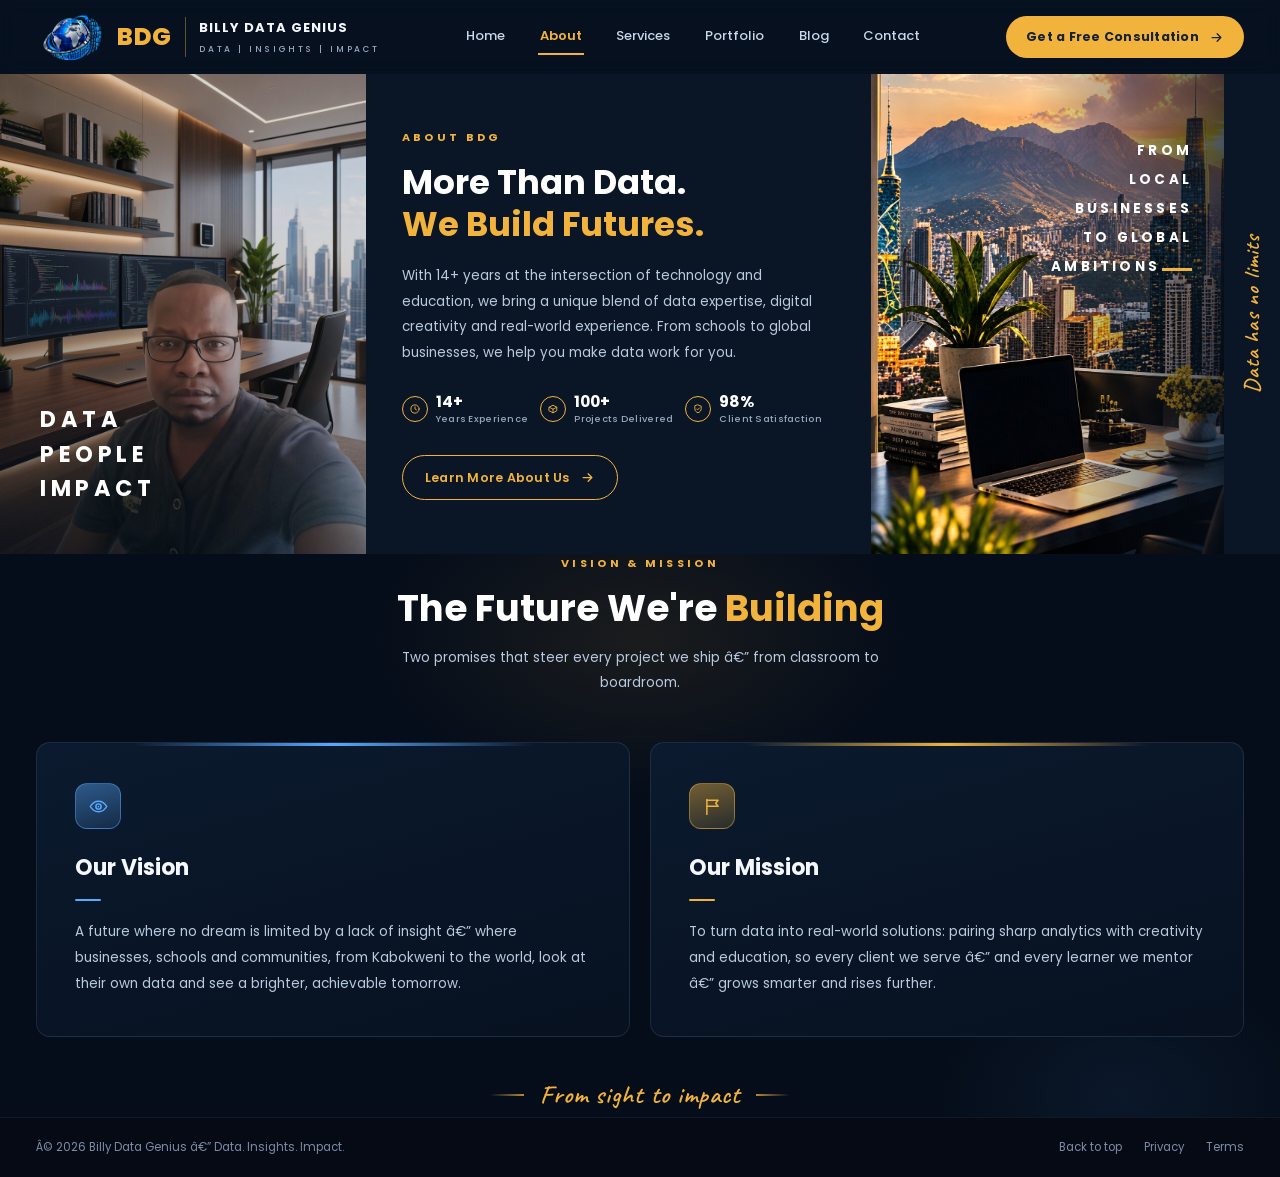
==== about.html @ 9b7d7905 "Split the one-page site into dedicated pages: Home, About, Services, Portfolio, Blog, Contact — shar" ====
<!DOCTYPE html>
<html lang="en">
<head>
<meta charset="utf-8">
<meta name="viewport" content="width=device-width, initial-scale=1">
<title>About Billy Data Genius — Data. People. Impact.</title>
<meta name="description" content="With 14+ years at the intersection of technology and education, Billy Data Genius helps schools and businesses make data work for them.">
<link rel="icon" type="image/png" href="images/favicon.png">
<link rel="preconnect" href="https://fonts.googleapis.com">
<link rel="preconnect" href="https://fonts.gstatic.com" crossorigin>
<link href="https://fonts.googleapis.com/css2?family=Poppins:wght@400;500;600;700;800&family=Caveat:wght@600;700&display=swap" rel="stylesheet">
<script>document.documentElement.classList.add('js')</script>
<link rel="stylesheet" href="styles.css">
</head>
<body id="top">

<!-- ===================== HEADER ===================== -->
<header class="site-header" id="siteHeader">
  <div class="wrap header-inner">
    <a class="brand" href="index.html" aria-label="Billy Data Genius — home">
      <img src="images/logo-emblem.png" alt="BDG globe emblem">
      <span class="brand-bdg">BDG</span>
      <span class="brand-lines">
        <b>BILLY DATA GENIUS</b>
        <span>DATA&nbsp;|&nbsp;INSIGHTS&nbsp;|&nbsp;IMPACT</span>
      </span>
    </a>
    <nav class="main-nav" aria-label="Primary">
      <a href="index.html">Home</a>
      <a href="about.html" class="active">About</a>
      <a href="services.html">Services</a>
      <a href="portfolio.html">Portfolio</a>
      <a href="blog.html">Blog</a>
      <a href="contact.html">Contact</a>
    </nav>
    <a href="contact.html" class="btn btn-gold header-cta" style="font-size:12.5px; padding:10px 20px">
      Get a Free Consultation
      <svg class="arr" viewBox="0 0 24 24"><path d="M5 12h14M13 6l6 6-6 6"/></svg>
    </a>
    <button class="nav-toggle" id="navToggle" aria-expanded="false" aria-controls="mobileNav" aria-label="Toggle menu">
      <span class="bars"></span>
    </button>
  </div>
  <nav class="mobile-nav" id="mobileNav" aria-label="Mobile">
    <a href="index.html">Home</a>
    <a href="about.html" class="active">About</a>
    <a href="services.html">Services</a>
    <a href="portfolio.html">Portfolio</a>
    <a href="blog.html">Blog</a>
    <a href="contact.html">Contact</a>
    <a href="contact.html" style="color:var(--gold); font-weight:600">Get a Free Consultation →</a>
  </nav>
</header>

<main class="sub">

<!-- ===================== ABOUT ===================== -->
<section class="about-band" id="about" aria-label="About BDG">
  <div class="panel panel-1">
    <img src="images/about-impact-portrait.jpg" alt="The Billy Data Genius founder at his desk â€” dual monitors showing data dashboards, warm office lighting and the city skyline behind him">
    <p class="band-caption">Data<br>People<br>Impact</p>
  </div>
  <div class="panel about-panel">
    <p class="eyebrow gold">About BDG</p>
    <h2>More Than Data.<br><span class="gold-text">We Build Futures.</span></h2>
    <p class="about-copy">With 14+ years at the intersection of technology and education, we bring a unique
      blend of data expertise, digital creativity and real-world experience. From schools to global
      businesses, we help you make data work for you.</p>
    <div class="stats">
      <div class="stat">
        <span class="stat-ico" aria-hidden="true"><svg viewBox="0 0 24 24"><circle cx="12" cy="12" r="8.2"/><path d="M12 7.6v4.4l3 1.8"/></svg></span>
        <span><b>14+</b><small>Years Experience</small></span>
      </div>
      <div class="stat">
        <span class="stat-ico" aria-hidden="true"><svg viewBox="0 0 24 24"><path d="M4.5 8.4 12 4.4l7.5 4v7.2L12 19.6l-7.5-4z"/><path d="M4.5 8.4 12 12.4l7.5-4"/><path d="M12 12.4v7.2"/></svg></span>
        <span><b>100+</b><small>Projects Delivered</small></span>
      </div>
      <div class="stat">
        <span class="stat-ico" aria-hidden="true"><svg viewBox="0 0 24 24"><path d="M12 3.8l6.4 2.5v5c0 4.1-2.7 6.8-6.4 8.3-3.7-1.5-6.4-4.2-6.4-8.3v-5z"/><path d="M9.2 11.8l2 2 3.8-4"/></svg></span>
        <span><b>98%</b><small>Client Satisfaction</small></span>
      </div>
    </div>
    <a href="portfolio.html" class="btn btn-outline-gold">
      Learn More About Us
      <svg class="arr" viewBox="0 0 24 24"><path d="M5 12h14M13 6l6 6-6 6"/></svg>
    </a>
  </div>
  <div class="panel panel-3">
    <div class="img-wrap">
      <img src="images/about-global-city.jpg" alt="A desk with a laptop overlooking a city skyline and mountains at sunset">
    </div>
    <p class="ambition">From<br>Local<br>Businesses<br>To Global<br>Ambitions</p>
  </div>
  <div class="panel script-strip" aria-hidden="true">
    <span>Data has no limits</span>
  </div>
</section>

<!-- ===================== VISION & MISSION ===================== -->
<section class="vm" id="vision" aria-label="Our vision and mission">
  <div class="wrap vm-inner">
    <div class="vm-head reveal">
      <p class="eyebrow gold">Vision & Mission</p>
      <h2>The Future We're <span class="gold-text">Building</span></h2>
      <p class="vm-sub">Two promises that steer every project we ship â€” from classroom to boardroom.</p>
    </div>
    <div class="vm-grid">
      <article class="vm-card reveal" style="--ac:#5AA9FF; --ac-soft:rgba(90,169,255,.45)">
        <span class="vm-ico" aria-hidden="true">
          <svg viewBox="0 0 24 24"><path d="M2.6 12S6.1 6 12 6s9.4 6 9.4 6-3.5 6-9.4 6-9.4-6-9.4-6z"/><circle cx="12" cy="12" r="3"/><circle class="fill" cx="12" cy="12" r="1"/></svg>
        </span>
        <h3>Our Vision</h3>
        <p class="vm-copy">A future where no dream is limited by a lack of insight â€” where businesses, schools and
          communities, from Kabokweni to the world, look at their own data and see a brighter, achievable tomorrow.</p>
      </article>
      <article class="vm-card reveal" style="--ac:#F2B33D; --ac-soft:rgba(242,179,61,.45)">
        <span class="vm-ico" aria-hidden="true">
          <svg viewBox="0 0 24 24"><path d="M5.6 21V4"/><path d="M5.6 4.8h12.8l-2.8 3.4 2.8 3.4H5.6"/></svg>
        </span>
        <h3>Our Mission</h3>
        <p class="vm-copy">To turn data into real-world solutions: pairing sharp analytics with creativity and
          education, so every client we serve â€” and every learner we mentor â€” grows smarter and rises further.</p>
      </article>
    </div>
    <p class="vm-quote">From sight to impact</p>
  </div>
</section>

</main>

<!-- ===================== FOOTER ===================== -->
<footer class="site-footer">
  <div class="wrap footer-inner">
    <small>Â© 2026 Billy Data Genius â€” Data. Insights. Impact.</small>
    <nav class="footer-links" aria-label="Footer">
      <a href="#top">Back to top</a>
      <a href="contact.html">Privacy</a>
      <a href="contact.html">Terms</a>
    </nav>
  </div>
</footer>

<script src="site.js"></script>
</body>
</html>
---- styles.css ----
/* ================= tokens ================= */
:root{
  --navy-950:#050D1A;          /* deepest section bg */
  --navy-900:#081524;          /* header */
  --navy-800:#0A1729;          /* hero base */
  --navy-750:#0A1626;          /* about text panel */
  --card-a:#0B1A2E;            /* card gradient top */
  --card-b:#071120;            /* card gradient bottom */
  --ink:#14294B;               /* headings on light */
  --gold:#F2B33D;
  --gold-hi:#F7C155;
  --gold-deep:#D99A26;
  --text-hi:#F4F8FD;
  --text-2:#C9D7E9;
  --muted:#97A9C0;
  --muted-2:#7B8CA6;
  --light-bg:#F3F4F8;
  --body-light:#5B6C86;
  --blue:#5AA9FF;
  --green:#37D690;
  --purple:#8B6FF7;
  --pink:#F45FA2;
  --skyline:#8FBFE8;
  --container:1240px;
  --pad-y:clamp(64px, 8.4vw, 104px);
  --header-h:74px;
  --radius-card:14px;
  --shadow-card:0 18px 44px rgba(0,0,0,.42);
  --sans:"Poppins", system-ui, -apple-system, "Segoe UI", sans-serif;
  --script:"Caveat", "Segoe Script", cursive;
}

/* ================= base ================= */
*,*::before,*::after{box-sizing:border-box}
html{scroll-behavior:smooth; scroll-padding-top:calc(var(--header-h) + 16px)}
@media (prefers-reduced-motion:reduce){ html{scroll-behavior:auto} }
body{
  margin:0; background:var(--navy-950); color:var(--text-hi);
  font-family:var(--sans); font-size:16px; line-height:1.7;
  -webkit-font-smoothing:antialiased; text-rendering:optimizeLegibility;
}
img{max-width:100%; display:block}
a{color:inherit; text-decoration:none}
button{font:inherit; background:none; border:0; cursor:pointer; color:inherit}
h1,h2,h3,p{margin:0}
.gold-text{color:var(--gold)}
.wrap{width:min(var(--container), 100% - clamp(40px, 6.4vw, 72px)); margin-inline:auto}
::selection{background:var(--gold); color:#14233C}
:focus-visible{outline:2px solid var(--gold); outline-offset:3px; border-radius:4px}

.eyebrow{
  font-size:11px; font-weight:700; letter-spacing:.3em; text-transform:uppercase;
  color:var(--muted); margin:0
}
.eyebrow.gold{color:var(--gold)}

/* reveal on scroll */
.js .reveal{opacity:0; transform:translateY(18px);
  transition:opacity .7s cubic-bezier(.2,.6,.2,1), transform .7s cubic-bezier(.2,.6,.2,1)}
.js .reveal.in{opacity:1; transform:none}
@media (prefers-reduced-motion:reduce){ .js .reveal{opacity:1; transform:none; transition:none} }

/* ================= buttons ================= */
.btn{
  display:inline-flex; align-items:center; gap:10px;
  font-size:13px; font-weight:600; letter-spacing:.02em;
  padding:13px 26px; border-radius:999px; transition:.22s;
}
.btn .arr{width:15px; height:15px; stroke:currentColor; stroke-width:2; fill:none;
  stroke-linecap:round; stroke-linejoin:round; transition:transform .22s}
.btn:hover .arr{transform:translateX(4px)}
.btn-gold{background:var(--gold); color:#152238; font-weight:700}
.btn-gold:hover{background:var(--gold-hi); transform:translateY(-2px)}
.btn-outline-gold{border:1.5px solid var(--gold); color:var(--gold)}
.btn-outline-gold:hover{background:var(--gold); color:#152238}
.btn-outline-navy{border:1.5px solid rgba(20,41,75,.55); color:var(--ink)}
.btn-outline-navy:hover{border-color:var(--ink); background:rgba(20,41,75,.06)}

/* ================= header ================= */
.site-header{
  position:fixed; inset:0 0 auto; z-index:60; height:var(--header-h);
  background:rgba(8,21,36,.55); backdrop-filter:blur(10px); -webkit-backdrop-filter:blur(10px);
  border-bottom:1px solid transparent; transition:.3s;
}
.site-header.solid{background:rgba(6,14,26,.92); border-bottom-color:rgba(146,178,214,.1)}
.header-inner{height:var(--header-h); display:flex; align-items:center; justify-content:space-between; gap:24px}
.brand{display:flex; align-items:center; gap:13px; flex-shrink:0}
.brand img{height:46px; width:auto}
.brand-bdg{font-size:24px; font-weight:800; letter-spacing:.02em; color:var(--gold); line-height:1}
.brand-lines{display:flex; flex-direction:column; gap:3px; border-left:1px solid rgba(242,179,61,.4); padding-left:13px}
.brand-lines b{font-size:13px; font-weight:700; letter-spacing:.08em; color:var(--text-hi); white-space:nowrap}
.brand-lines span{font-size:8.5px; font-weight:500; letter-spacing:.34em; color:var(--muted); white-space:nowrap}
.main-nav{display:flex; gap:clamp(18px, 2.4vw, 34px); align-items:center}
.main-nav a{
  font-size:13px; font-weight:500; color:var(--text-2); padding:6px 2px;
  border-bottom:2px solid transparent; transition:.2s;
}
.main-nav a:hover{color:#fff}
.main-nav a.active{color:var(--gold); font-weight:600; border-bottom-color:var(--gold)}
.header-cta{flex-shrink:0}
.nav-toggle{display:none; width:42px; height:42px; border-radius:10px; border:1px solid rgba(146,178,214,.25);
  align-items:center; justify-content:center}
.nav-toggle .bars, .nav-toggle .bars::before, .nav-toggle .bars::after{
  content:""; display:block; width:18px; height:2px; background:var(--text-hi); border-radius:2px; position:relative;
}
.nav-toggle .bars::before{position:absolute; top:-6px}
.nav-toggle .bars::after{position:absolute; top:6px}
.mobile-nav{
  display:none; position:fixed; top:var(--header-h); left:0; right:0; z-index:59;
  background:rgba(6,14,26,.97); border-top:1px solid rgba(146,178,214,.12);
  padding:10px 24px 22px; backdrop-filter:blur(10px);
}
.mobile-nav.open{display:flex; flex-direction:column}
.mobile-nav a{padding:13px 4px; font-size:14px; font-weight:500; color:var(--text-2); border-bottom:1px solid rgba(146,178,214,.08)}
.mobile-nav a.active{color:var(--gold)}

/* ================= hero ================= */
.hero{
  position:relative; min-height:clamp(580px, 76vh, 740px);
  display:flex; align-items:center; overflow:hidden; background:var(--navy-800);
}
.hero-media{
  position:absolute; inset:0;
  background:url("images/hero-vision.jpg") no-repeat;
  background-size:cover; background-position:center 42%;
}
.hero-grad{
  position:absolute; inset:0; background:
    linear-gradient(90deg, var(--navy-800) 0%, rgba(10,23,41,.985) 26%, rgba(10,23,41,.8) 42%, rgba(10,23,41,.28) 60%, rgba(9,19,34,.05) 78%),
    linear-gradient(180deg, rgba(6,14,26,.6) 0%, rgba(6,14,26,0) 18%, rgba(6,14,26,0) 76%, rgba(5,13,26,.9) 100%);
}
.hero-inner{position:relative; padding-top:calc(var(--header-h) + 26px); padding-bottom:56px}
.hero-copy{max-width:590px}
.hero-eyebrow{font-size:13px; font-weight:700; letter-spacing:.32em; text-transform:uppercase; color:var(--gold); line-height:2}
.hero-eyebrow span{display:block; font-size:14.5px}
.hero h1{
  margin-top:20px;
  font-size:clamp(2.55rem, 4.7vw, 4.05rem); font-weight:700; line-height:1.12;
  letter-spacing:-.01em; color:#fff; text-wrap:balance;
}
.hero .lede{
  margin-top:24px; font-size:15px; line-height:1.85;
  color:#DCE6F2; max-width:47ch;
}
.hero-actions{margin-top:36px; display:flex; align-items:center; gap:28px; flex-wrap:wrap}
.play-link{display:inline-flex; align-items:center; gap:12px; font-size:13.5px; font-weight:600; color:#fff}
.play-circle{
  width:36px; height:36px; border-radius:50%; border:1.5px solid rgba(255,255,255,.75);
  display:inline-flex; align-items:center; justify-content:center; transition:.22s; flex-shrink:0;
}
.play-circle svg{width:11px; height:11px; fill:#fff; margin-left:2px}
.play-link:hover .play-circle{background:rgba(255,255,255,.16); border-color:#fff}

/* ================= services ================= */
.services{background:var(--navy-950); padding:var(--pad-y) 0}
.services-inner{display:grid; grid-template-columns:200px 1fr; gap:clamp(26px, 3.4vw, 52px)}
.service-rail{position:relative; padding-right:30px}
.service-rail::after{
  content:""; position:absolute; top:4px; bottom:4px; right:0; width:1.5px;
  background:linear-gradient(180deg, var(--gold), rgba(242,179,61,.12));
}
.rail-title{
  margin-top:20px;
  writing-mode:vertical-rl; transform:rotate(180deg);
  font-size:clamp(2.5rem, 3.4vw, 3.45rem); font-weight:800; line-height:1;
  letter-spacing:.3em; text-transform:uppercase; color:#fff;
}
.cards{display:grid; grid-template-columns:repeat(5, minmax(0,1fr)); gap:16px}
.card{
  --ac:var(--blue); --ac-soft:rgba(90,169,255,.5);
  display:flex; flex-direction:column;
  background:linear-gradient(165deg, var(--card-a) 0%, var(--card-b) 100%);
  border:1px solid rgba(146,178,214,.14); border-radius:var(--radius-card);
  padding:0; overflow:hidden; min-height:296px;
  transition:transform .3s, border-color .3s, box-shadow .3s;
}
.card-art{height:148px; flex:none}
.card-art img{width:100%; height:100%; object-fit:cover; object-position:center 42%; display:block}
.card-body{display:flex; flex-direction:column; flex:1; padding:20px 20px 22px}
.card:hover{transform:translateY(-5px); border-color:var(--ac-soft); box-shadow:var(--shadow-card)}
.card-icon{width:34px; height:34px; color:var(--ac); margin-bottom:18px}
.card-icon svg{width:100%; height:100%; fill:none; stroke:currentColor; stroke-width:1.7; stroke-linecap:round; stroke-linejoin:round}
.card-icon svg .fill{fill:currentColor; stroke:none}
.card h3{font-size:15.5px; font-weight:600; line-height:1.4; color:var(--text-hi)}
.card p{margin-top:12px; font-size:12.5px; line-height:1.75; color:var(--muted); margin-bottom:auto}
.card .learn{
  margin-top:20px; display:inline-flex; align-items:center; gap:7px;
  font-size:12px; font-weight:600; color:var(--ac);
}
.card .learn svg{width:14px; height:14px; stroke:currentColor; stroke-width:2; fill:none;
  stroke-linecap:round; stroke-linejoin:round; transition:transform .22s}
.card .learn:hover svg{transform:translateX(4px)}

/* ================= about band ================= */
.about-band{
  display:grid; grid-template-columns:29fr 40fr 28fr 56px;
  min-height:480px; background:var(--navy-750);
}
.panel{position:relative; overflow:hidden}
.panel > img{position:absolute; inset:0; width:100%; height:100%; object-fit:cover}
.panel-1 > img{object-position:55% 62%}
.panel-1::after{content:""; position:absolute; inset:0;
  background:linear-gradient(200deg, rgba(10,22,38,.15) 40%, rgba(6,14,26,.72) 100%)}
.band-caption{
  position:absolute; left:11%; bottom:10%; z-index:2;
  font-size:clamp(18px, 1.75vw, 23px); font-weight:700; letter-spacing:.2em;
  text-transform:uppercase; color:#fff; line-height:1.55; white-space:nowrap;
}
.panel-3{background:var(--navy-800)}
.panel-3 .img-wrap img{position:absolute; inset:0; width:100%; height:100%; object-fit:cover; object-position:right 58%}
.panel-3::after{content:""; position:absolute; inset:0;
  background:linear-gradient(270deg, rgba(6,14,26,.72) 0%, rgba(6,14,26,.25) 34%, transparent 55%)}
.ambition{
  position:absolute; top:13%; right:9%; z-index:2; text-align:right;
  font-size:13.5px; font-weight:700; letter-spacing:.24em; text-transform:uppercase;
  color:#fff; line-height:2.15;
}
.ambition::after{content:""; display:inline-block; width:30px; height:3px; background:var(--gold); margin-left:2px}
.about-panel{display:flex; flex-direction:column; justify-content:center; padding:clamp(34px, 3.6vw, 50px) clamp(26px, 2.8vw, 40px)}
.about-panel h2{
  margin-top:16px; font-size:clamp(1.7rem, 2.65vw, 2.35rem);
  font-weight:700; line-height:1.22; color:#fff;
}
.about-panel h2 .gold-text{font-weight:700}
.about-panel .about-copy{
  margin-top:18px; font-size:13.5px; line-height:1.9; color:#B9C9DE; max-width:50ch;
}
.stats{display:flex; gap:12px; margin-top:26px; flex-wrap:wrap}
.stat{display:flex; align-items:center; gap:8px}
.stat-ico{
  width:26px; height:26px; border-radius:50%; border:1.4px solid var(--gold);
  display:inline-flex; align-items:center; justify-content:center; color:var(--gold); flex-shrink:0;
}
.stat-ico svg{width:12px; height:12px; fill:none; stroke:currentColor; stroke-width:1.8; stroke-linecap:round; stroke-linejoin:round}
.stat b{display:block; font-size:15.5px; font-weight:700; color:#fff; line-height:1.25; white-space:nowrap}
.stat small{display:block; font-size:9.5px; font-weight:500; color:var(--muted); letter-spacing:.03em; white-space:nowrap}
.about-panel .btn-outline-gold{align-self:flex-start; margin-top:28px; font-size:12.5px; padding:11px 22px}
.script-strip{background:var(--navy-750); display:flex; align-items:center; justify-content:center}
.script-strip span{
  writing-mode:vertical-rl; transform:rotate(180deg);
  font-family:var(--script); font-size:clamp(1.35rem, 1.55vw, 1.6rem); font-weight:600;
  color:var(--gold); letter-spacing:.05em; white-space:nowrap;
}

/* ================= vision & mission ================= */
.vm{position:relative; overflow:hidden; background:var(--navy-950)}
.vm::before{content:""; position:absolute; width:780px; height:460px; left:50%; top:-26%; transform:translateX(-50%);
  background:radial-gradient(closest-side, rgba(242,179,61,.09), transparent 70%); pointer-events:none}
.vm::after{content:""; position:absolute; width:520px; height:380px; right:-8%; bottom:-30%;
  background:radial-gradient(closest-side, rgba(90,169,255,.07), transparent 72%); pointer-events:none}
.vm-inner{position:relative; z-index:1}
.vm-head{text-align:center; max-width:52ch; margin:0 auto clamp(30px, 3.6vw, 46px)}
.vm-head h2{margin-top:14px; font-size:clamp(1.85rem, 2.9vw, 2.6rem); font-weight:700; line-height:1.18; color:#fff}
.vm-head .vm-sub{margin-top:16px; font-size:13.5px; line-height:1.85; color:#B9C9DE}
.vm-grid{display:grid; grid-template-columns:1fr 1fr; gap:20px}
.vm-card{
  --ac:var(--gold); --ac-soft:rgba(242,179,61,.45);
  position:relative;
  background:linear-gradient(165deg, var(--card-a) 0%, var(--card-b) 100%);
  border:1px solid rgba(146,178,214,.14); border-radius:var(--radius-card);
  padding:clamp(30px, 3.2vw, 40px) clamp(24px, 3vw, 38px);
  transition:transform .3s, border-color .3s, box-shadow .3s;
}
.vm-card::before{content:""; position:absolute; top:0; left:16%; right:16%; height:2.5px;
  background:linear-gradient(90deg, transparent, var(--ac), transparent)}
.vm-card:hover{transform:translateY(-5px); border-color:var(--ac-soft); box-shadow:var(--shadow-card)}
.vm-ico{
  width:46px; height:46px; border-radius:12px; color:var(--ac);
  display:inline-flex; align-items:center; justify-content:center;
  background:linear-gradient(165deg, var(--ac-soft), transparent 140%);
  border:1px solid var(--ac-soft); margin-bottom:20px;
}
.vm-ico svg{width:21px; height:21px; fill:none; stroke:currentColor; stroke-width:1.7; stroke-linecap:round; stroke-linejoin:round}
.vm-ico svg .fill{fill:currentColor; stroke:none}
.vm-card h3{font-size:clamp(19px, 1.75vw, 22px); font-weight:700; color:var(--text-hi)}
.vm-card h3::after{content:""; display:block; width:26px; height:2.5px; background:var(--ac); border-radius:2px; margin-top:12px}
.vm-card .vm-copy{margin-top:18px; font-size:13.5px; line-height:1.9; color:#B9C9DE}
.vm-quote{
  margin:clamp(24px, 2.8vw, 38px) auto 0;
  display:flex; align-items:center; justify-content:center; gap:16px;
  font-family:var(--script); font-weight:600;
  font-size:clamp(1.4rem, 2vw, 1.7rem); letter-spacing:.04em;
  color:var(--gold);
}
.vm-quote::before, .vm-quote::after{
  content:""; width:34px; height:1.5px; flex:none;
  background:linear-gradient(90deg, transparent, rgba(242,179,61,.75));
}
.vm-quote::after{background:linear-gradient(270deg, transparent, rgba(242,179,61,.75))}

/* ================= technologies ================= */
.tech{
  position:relative; overflow:hidden;
  background:linear-gradient(112deg, #0D2C50 0%, #0A2141 34%, #081A30 58%, #050D18 100%);
}
.tech::before{
  content:""; position:absolute; width:880px; height:540px; left:10%; top:-22%;
  background:radial-gradient(closest-side, rgba(64,140,214,.26), transparent 72%); pointer-events:none;
}
.tech-waves{position:absolute; inset:0; opacity:.55; pointer-events:none}
.tech-inner{position:relative; display:grid; grid-template-columns:minmax(280px, 330px) 1fr; align-items:center; padding-right:min(clamp(250px, 24vw, 350px), 27%)}
.tech-eyebrow{color:var(--skyline)}
.tech-copy{padding:clamp(56px, 6.8vw, 88px) clamp(26px, 3.4vw, 52px) clamp(56px, 6.8vw, 88px) 0}
.tech h2{margin-top:14px; font-size:clamp(1.85rem, 2.9vw, 2.6rem); font-weight:700; line-height:1.18; color:#fff}
.tech .tech-sub{margin-top:16px; font-size:13.5px; line-height:1.85; color:#A9BDD8; max-width:38ch}
.tech .btn{margin-top:30px}
.btn-tech{border:1.5px solid rgba(143,191,232,.65); color:#D9E9F8}
.btn-tech:hover{background:rgba(143,191,232,.14)}
.chips{display:grid; grid-template-columns:repeat(5, minmax(0,1fr)); gap:14px; align-self:center; max-width:600px; margin:clamp(40px,5vw,64px) clamp(20px,3vw,44px)}
.chip{
  background:rgba(16,35,60,.66); border:1px solid rgba(127,182,234,.28); border-radius:14px;
  padding:16px 8px 12px; text-align:center; backdrop-filter:blur(4px); -webkit-backdrop-filter:blur(4px);
  transition:transform .25s, border-color .25s, box-shadow .25s;
}
.chip:hover{transform:translateY(-4px); border-color:rgba(242,179,61,.6); box-shadow:0 14px 30px rgba(0,0,0,.35)}
.chip svg{width:30px; height:30px; margin:0 auto 9px}
.chip span{display:block; font-size:11px; font-weight:500; color:#C9DAEC; line-height:1.3}
.tech-image{position:absolute; top:0; right:0; bottom:0; width:min(clamp(230px, 21.5vw, 320px), 25%); z-index:1; overflow:hidden}
.tech-image img{position:absolute; inset:0; width:100%; height:100%; object-fit:cover}
.tech-image::before{content:""; position:absolute; inset:0; z-index:1;
  background:linear-gradient(90deg, #081A30 0%, rgba(8,26,48,.3) 26%, transparent 52%)}

/* ================= featured work (light) ================= */
.work{background:var(--light-bg); color:var(--ink); padding:clamp(64px, 8vw, 96px) 0}
.work-inner{display:grid; grid-template-columns:minmax(250px, 300px) 1fr; gap:clamp(30px, 4.6vw, 62px); align-items:center}
.work .eyebrow{color:var(--ink)}
.work h2{margin-top:14px; font-size:clamp(1.85rem, 2.9vw, 2.5rem); font-weight:700; line-height:1.22}
.work .work-sub{margin-top:14px; font-size:13.5px; line-height:1.85; color:var(--body-light); max-width:34ch}
.work .btn{margin-top:26px; padding:11px 22px; font-size:12.5px}
.carousel{position:relative; min-width:0}
.car-viewport{
  overflow-x:auto; scroll-snap-type:x mandatory; scrollbar-width:none; -ms-overflow-style:none;
  padding-bottom:4px;
}
.car-viewport::-webkit-scrollbar{display:none}
.car-track{display:grid; grid-auto-flow:column; grid-auto-columns:calc((100% - 48px)/3); gap:24px}
.work-card{scroll-snap-align:start}
.work-thumb{aspect-ratio:1200/640; border-radius:12px; overflow:hidden;
  box-shadow:0 14px 34px rgba(15,37,71,.14); transition:transform .3s, box-shadow .3s}
.work-card:hover .work-thumb{transform:translateY(-4px); box-shadow:0 20px 44px rgba(15,37,71,.2)}
.work-thumb img{width:100%; height:100%; object-fit:cover}
.work-card h3{margin-top:16px; font-size:15px; font-weight:700; color:#142B50}
.work-card p{margin-top:5px; font-size:12.5px; line-height:1.65; color:#64748B; max-width:30ch}
.car-arrows{position:absolute; right:-12px; top:38%; display:flex; flex-direction:column; gap:10px}
.car-btn{
  width:40px; height:40px; border-radius:50%; background:#fff;
  display:inline-flex; align-items:center; justify-content:center; transition:.22s;
}
.car-btn svg{width:15px; height:15px; fill:none; stroke-width:2; stroke-linecap:round; stroke-linejoin:round}
.car-prev{border:1.5px solid rgba(20,41,75,.22); color:#5D6B84}
.car-prev:hover:not([disabled]){border-color:rgba(20,41,75,.55)}
.car-next{border:1.5px solid var(--gold); color:var(--gold-deep)}
.car-btn:hover:not([disabled]){transform:scale(1.06)}
.car-btn[disabled]{opacity:.45; cursor:default}
.car-dots{display:flex; justify-content:center; gap:8px; margin-top:20px}
.car-dots button{width:7px; height:7px; border-radius:50%; background:#C9CFDA; transition:.22s}
.car-dots button.active{background:var(--ink); transform:scale(1.25)}

/* ============ portfolio of evidence spotlight ============ */
.spotlight{display:grid; grid-template-columns:1.12fr .88fr; gap:clamp(28px, 3.6vw, 52px); align-items:center;
  margin-top:clamp(42px, 5.4vw, 72px); padding-top:clamp(30px, 3.4vw, 48px); border-top:1.5px solid rgba(20,41,75,.14)}
.spot-board img{width:100%; height:auto; border-radius:12px; box-shadow:0 18px 44px rgba(15,37,71,.18); display:block}
.spot-copy h3{margin-top:12px; font-size:clamp(1.3rem, 1.95vw, 1.7rem); font-weight:700; line-height:1.3; color:#142B50}
.spot-list{margin:18px 0 0; padding:0; list-style:none}
.spot-list li{position:relative; padding-left:24px; margin-top:10px; font-size:13px; line-height:1.7; color:#45566F}
.spot-list li::before{content:""; position:absolute; left:2px; top:.52em; width:11px; height:11px; border-radius:50%;
  background:radial-gradient(circle at 35% 30%, #F7C155, var(--gold-deep))}
.spot-tags{display:flex; flex-wrap:wrap; gap:8px; margin-top:22px}
.spot-tags span{font-size:10.5px; font-weight:600; letter-spacing:.08em; text-transform:uppercase; color:#142B50;
  border:1.4px solid rgba(20,41,75,.22); border-radius:999px; padding:6px 13px; background:#fff}
.spot-credit{margin-top:18px; font-size:11.5px; line-height:1.65; color:#64748B; letter-spacing:.02em}
.spot-credit b{color:#142B50; font-weight:700}

/* ================= blog ================= */
.blog{background:var(--navy-950); padding:var(--pad-y) 0}
.blog-inner{display:grid; grid-template-columns:minmax(220px, 280px) 1fr; gap:clamp(26px, 3.4vw, 52px)}
.blog-head{position:relative; padding-right:30px}
.blog-head::after{content:""; position:absolute; top:4px; bottom:4px; right:0; width:1.5px;
  background:linear-gradient(180deg, var(--gold), rgba(242,179,61,.12))}
.blog-head h2{margin-top:16px; font-size:clamp(1.85rem, 2.9vw, 2.5rem); font-weight:700; line-height:1.2; color:#fff}
.blog-head .blog-sub{margin-top:16px; font-size:13px; line-height:1.8; color:#A9BDD8; max-width:26ch}
.blog-grid{display:grid; grid-template-columns:1fr 1.55fr; gap:16px}
.post-card{
  display:flex; flex-direction:column;
  background:linear-gradient(165deg, var(--card-a) 0%, var(--card-b) 100%);
  border:1px solid rgba(146,178,214,.14); border-radius:var(--radius-card);
  padding:28px 26px; transition:transform .3s, border-color .3s, box-shadow .3s;
}
.post-card:hover{transform:translateY(-5px); border-color:rgba(242,179,61,.45); box-shadow:var(--shadow-card)}
.post-featured{grid-row:span 2; padding:0; overflow:hidden}
.post-img{margin:0; height:230px; overflow:hidden; border-bottom:1px solid rgba(146,178,214,.14); flex:none}
.post-img img{width:100%; height:100%; object-fit:cover; object-position:50% 50%; display:block; transition:transform .55s ease}
.post-featured:hover .post-img img{transform:scale(1.05)}
.post-body{display:flex; flex-direction:column; flex:1; padding:22px 26px 26px}
.post-meta{display:flex; align-items:center; gap:10px; font-size:10.5px; letter-spacing:.12em; text-transform:uppercase}
.post-tag{color:var(--gold); font-weight:700}
.post-dot{width:3px; height:3px; border-radius:50%; background:var(--muted-2); flex:none}
.post-date{color:var(--muted-2)}
.post-featured h3{margin-top:20px; font-size:clamp(1.5rem, 2.2vw, 1.95rem); font-weight:700; line-height:1.28; color:var(--text-hi)}
.post-card:not(.post-featured) h3{margin-top:16px; font-size:15.5px; font-weight:600; line-height:1.45; color:var(--text-hi)}
.post-ex{margin-top:14px; font-size:12.5px; line-height:1.8; color:var(--muted)}
.post-featured .post-ex{font-size:13.5px; max-width:52ch}
.post-read{margin-top:auto; padding-top:22px; display:inline-flex; align-items:center; gap:8px; font-size:12px; font-weight:600; color:var(--gold)}
.post-read svg{width:14px; height:14px; fill:none; stroke:currentColor; stroke-width:2; stroke-linecap:round; stroke-linejoin:round; transition:transform .22s}
.post-card:hover .post-read svg{transform:translateX(4px)}

/* ================= CTA ================= */
.cta{position:relative; overflow:hidden; min-height:216px; display:flex; align-items:center; background:#081220}
.cta-media{position:absolute; inset:0; background:url("images/cta-mountain.jpg") no-repeat center 58%; background-size:cover}
.cta::before{content:""; position:absolute; inset:0; z-index:1;
  background:linear-gradient(88deg, rgba(6,14,26,.95) 6%, rgba(6,14,26,.62) 42%, rgba(6,14,26,.15) 78%)}
.cta-inner{position:relative; z-index:2; display:flex; align-items:center; justify-content:space-between; gap:36px; width:min(var(--container), 100% - clamp(40px, 6.4vw, 72px)); margin-inline:auto}
.cta h2{font-size:clamp(1.3rem, 1.95vw, 1.75rem); font-weight:700; line-height:1.3; color:#fff; max-width:24ch}
.cta .cta-sub{margin-top:9px; font-size:13.5px; color:#C4D6EA}
.cta .btn{margin-top:20px; font-size:12.5px; padding:11px 22px}

.contact-chips{display:flex; flex-wrap:wrap; gap:10px 12px; margin:22px 0 0; padding:0; list-style:none; max-width:640px}
.contact-chips a{display:inline-flex; align-items:center; gap:8px; font-size:12.5px; color:var(--gold); background:rgba(255,255,255,.05); border:1px solid rgba(255,214,112,.26); padding:9px 14px; border-radius:999px; text-decoration:none; transition:background .25s, border-color .25s, transform .25s}
.contact-chips a:hover{background:rgba(255,214,112,.12); border-color:rgba(255,214,112,.6); transform:translateY(-1px)}
.contact-chips svg{width:14px; height:14px; flex:none; color:var(--gold)}
.contact-chips .chip-label{white-space:nowrap; overflow:hidden; text-overflow:ellipsis}
.contact-chips .chip-addr{max-width:100%}
.cta-logo{height:clamp(110px, 10vw, 134px); width:auto; flex-shrink:0}
.cta .brand-caption{display:none}

/* ================= footer ================= */
.site-footer{background:#050A14; border-top:1px solid rgba(146,178,214,.09); padding:20px 0}
.footer-inner{display:flex; align-items:center; justify-content:space-between; gap:16px; flex-wrap:wrap}
.site-footer small{font-size:11.5px; color:var(--muted-2)}
.footer-links{display:flex; gap:22px}
.footer-links a{font-size:11.5px; color:var(--muted-2); transition:.2s}
.footer-links a:hover{color:var(--gold)}

/* ================= responsive ================= */
@media (max-width:1180px){
  .cards{grid-template-columns:repeat(3, minmax(0,1fr))}
  .card{min-height:0}
}
@media (max-width:1240px){
  .work-inner{grid-template-columns:1fr}
  .work .btn{margin-top:4px}
  .car-arrows{right:0}
}
@media (max-width:1120px){
  .about-band{grid-template-columns:1fr 1fr}
  .about-panel{order:-1; grid-column:1/-1; padding-top:clamp(44px,6vw,64px); padding-bottom:clamp(44px,6vw,64px)}
  .panel-1{min-height:400px}
  .panel-3{min-height:400px}
  .script-strip{grid-column:1/-1; padding:16px}
  .script-strip span{writing-mode:horizontal-tb; transform:none}
  .tech-inner{grid-template-columns:minmax(280px, 320px) 1fr; padding-right:0}
  .tech-image{display:none}
}
@media (max-width:940px){
  .main-nav, .header-cta{display:none}
  .nav-toggle{display:inline-flex}
  .services-inner{grid-template-columns:1fr}
  .service-rail{display:flex; align-items:flex-end; gap:20px; padding-right:0; padding-bottom:16px;
    border-right:0; border-bottom:1.5px solid rgba(242,179,61,.35)}
  .service-rail::after{display:none}
  .rail-title{margin-top:0; font-size:2.5rem; writing-mode:horizontal-tb; transform:none; letter-spacing:.18em}
  .cards{grid-template-columns:repeat(2, minmax(0,1fr))}
  .spotlight{grid-template-columns:1fr}
  .blog-inner{grid-template-columns:1fr}
  .blog-head::after{display:none}
  .blog-grid{grid-template-columns:1fr}
  .post-featured{grid-row:auto}
  .post-img{height:320px}
}
@media (max-width:520px){
  /* compact header so the hamburger always fits on narrow phones */
  .brand img{height:38px}
  .brand{gap:10px}
  .brand-bdg{font-size:20px}
  .brand-lines{padding-left:10px; gap:2px}
  .brand-lines b{font-size:11px}
  .brand-lines span{font-size:7px; letter-spacing:.22em}
  .header-inner{gap:12px}
  .nav-toggle{flex-shrink:0}
}
@media (max-width:900px){
  .tech-inner{grid-template-columns:1fr; padding-right:0}
  .tech-copy{padding:var(--pad-y) 0 8px}
  .chips{margin:30px 0 clamp(56px,7vw,84px); max-width:none; grid-template-columns:repeat(auto-fit, minmax(96px,1fr))}
}
@media (max-width:764px){
  .car-track{grid-auto-columns:calc((100% - 24px)/2)}
  .car-dots{justify-content:flex-start}
}
@media (max-width:640px){
  .hero{min-height:600px}
  .hero-media{background-position:22% 42%}
  .hero-actions{gap:20px}
  .cards{grid-template-columns:1fr}
  .card{min-height:0}
  .card-art{height:140px}
  .vm-grid{grid-template-columns:1fr}
  .panel-1{min-height:340px}
  .panel-3{min-height:300px}
  .about-band{grid-template-columns:1fr}
  .car-track{grid-auto-columns:88%}
  .car-arrows{display:none}
  .cta-inner{flex-direction:column; align-items:flex-start; gap:8px; padding-top:44px; padding-bottom:44px}
  .cta h2{max-width:none}

  .contact-chips{gap:8px}
  .contact-chips a{font-size:11.5px; padding:8px 12px}
  .cta-logo{order:-1; height:96px}
}
/* sub-page main offset (fixed header overlays the first section) */
main.sub{padding-top:var(--header-h)}

/* ================= home explore cards + slim cta ================= */
.explore{padding:clamp(64px,9vw,110px) 0 clamp(40px,5vw,60px)}
.explore-head{max-width:680px; margin-bottom:clamp(28px,4vw,44px)}
.explore-head h2{font-size:clamp(1.9rem,4vw,2.9rem); font-weight:800; line-height:1.14; margin-top:10px}
.explore-sub{margin-top:14px; color:var(--text-2); font-size:15px; line-height:1.7; max-width:560px}

.hl-grid{display:grid; grid-template-columns:repeat(4,1fr); gap:20px}
.hl-card{display:flex; flex-direction:column; overflow:hidden; border-radius:var(--radius-card);
  background:linear-gradient(180deg, var(--card-a), var(--card-b));
  border:1px solid rgba(146,178,214,.14); box-shadow:var(--shadow-card);
  transition:transform .25s, border-color .25s}
.hl-card:hover{transform:translateY(-6px); border-color:rgba(242,179,61,.45)}
.hl-img{margin:0; height:150px; overflow:hidden; border-bottom:1px solid rgba(146,178,214,.14)}
.hl-img img{width:100%; height:100%; object-fit:cover}
.hl-body{padding:20px 20px 22px; display:flex; flex-direction:column; gap:10px; flex:1}
.hl-tag{font-size:10px; font-weight:700; letter-spacing:.3em; text-transform:uppercase; color:var(--gold)}
.hl-body h3{font-size:1.12rem; font-weight:700; line-height:1.32}
.hl-card p{font-size:13.5px; color:var(--text-2); line-height:1.65}
.hl-go{margin-top:auto; display:inline-flex; align-items:center; gap:8px; font-size:12.5px; font-weight:600; color:var(--text-hi)}
.hl-go svg{width:14px; height:14px; stroke:var(--gold); stroke-width:2; fill:none; stroke-linecap:round; stroke-linejoin:round; transition:transform .22s}
.hl-card:hover .hl-go svg{transform:translateX(4px)}

.home-cta{border-top:1px solid rgba(146,178,214,.12); background:linear-gradient(180deg, var(--navy-950), #071224); margin-top:clamp(26px,4vw,48px)}
.home-cta-inner{display:flex; align-items:center; justify-content:space-between; gap:26px; padding:clamp(46px,6vw,70px) 0; flex-wrap:wrap}
.home-cta h2{font-size:clamp(1.45rem,3vw,2.15rem); font-weight:800; line-height:1.22}
.home-cta p{color:var(--text-2); margin-top:8px; font-size:13.5px}

@media (max-width:1120px){ .hl-grid{grid-template-columns:1fr 1fr} }
@media (max-width:640px){ .hl-grid{grid-template-columns:1fr} .hl-img{height:170px} }
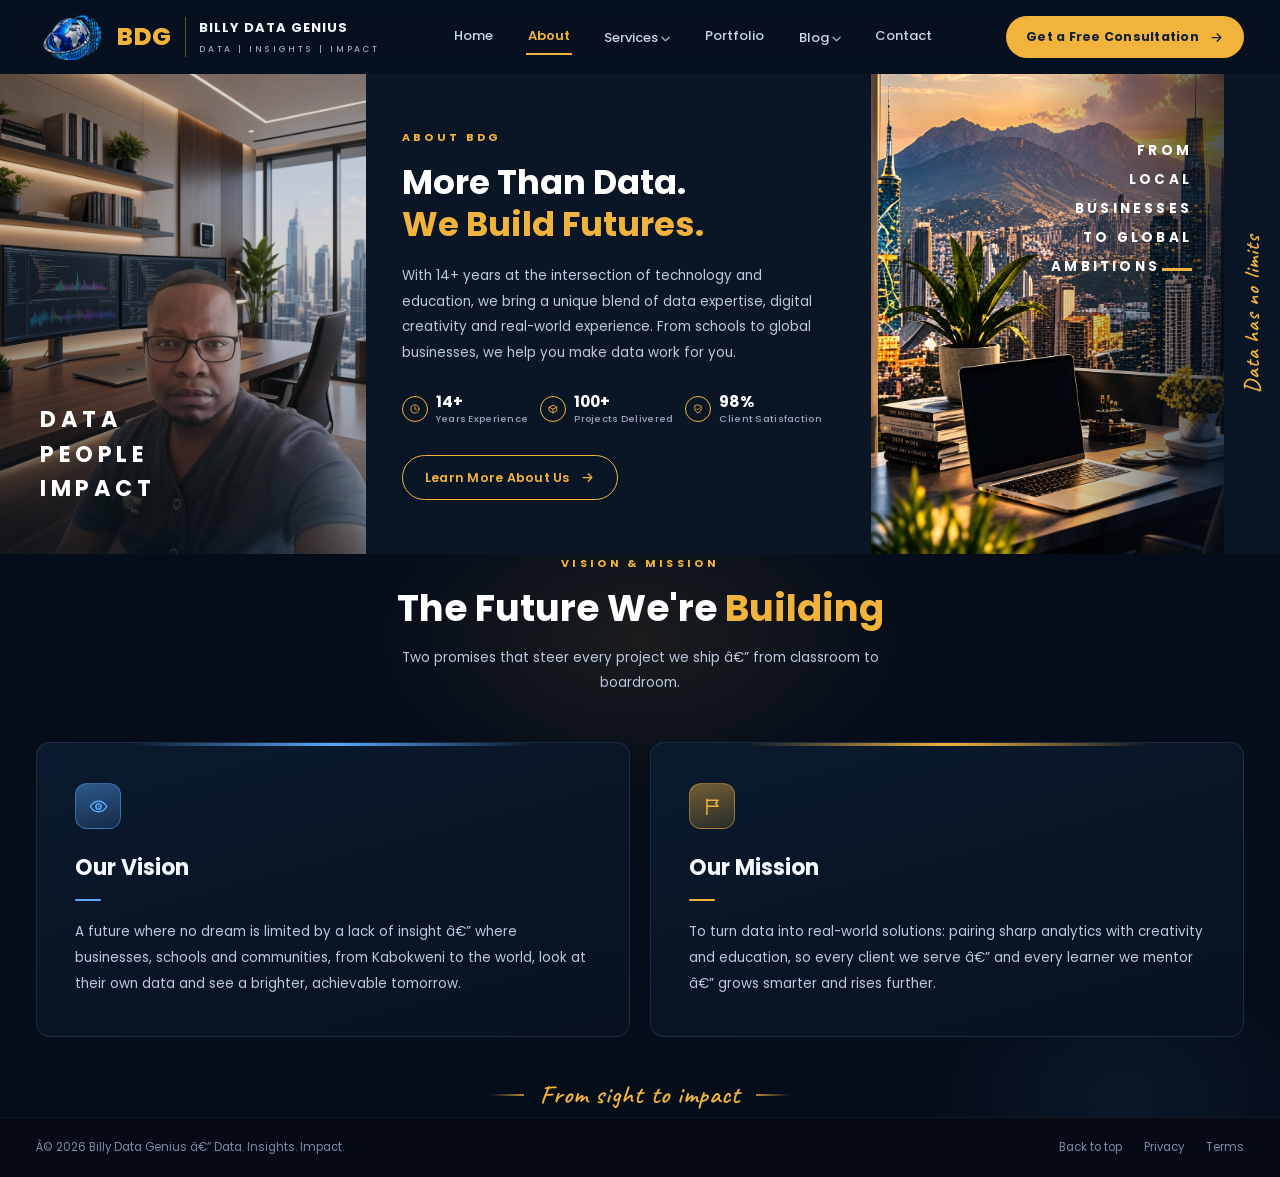
==== commit d7a1a066: "Add hover dropdowns to Services and Blog nav items: service deep-links (#svc-*) and article list; dr" ====
--- a/about.html
+++ b/about.html
@@ -28,9 +28,29 @@
     <nav class="main-nav" aria-label="Primary">
       <a href="index.html">Home</a>
       <a href="about.html" class="active">About</a>
-      <a href="services.html">Services</a>
+      <div class="nav-drop">
+        <a href="services.html">Services<svg class="drop-caret" viewBox="0 0 10 6" aria-hidden="true"><path d="M1 1l4 4 4-4"/></svg></a>
+        <div class="nav-menu">
+          <span class="menu-head">Our Services</span>
+          <a href="services.html">All Services</a>
+          <a href="services.html#svc-analytics">Data Sciences &amp; Analytics</a>
+          <a href="services.html#svc-marketing">Digital Marketing</a>
+          <a href="services.html#svc-web">Web Development</a>
+          <a href="services.html#svc-brand">Brand Strategy</a>
+          <a href="services.html#svc-design">Graphic Design</a>
+        </div>
+      </div>
       <a href="portfolio.html">Portfolio</a>
-      <a href="blog.html">Blog</a>
+      <div class="nav-drop">
+        <a href="blog.html">Blog<svg class="drop-caret" viewBox="0 0 10 6" aria-hidden="true"><path d="M1 1l4 4 4-4"/></svg></a>
+        <div class="nav-menu">
+          <span class="menu-head">From the Blog</span>
+          <a href="blog.html">All Posts</a>
+          <a href="blog/data-into-solutions.html">Why I Built Billy Data Genius</a>
+          <a href="blog/data-is-a-language.html">Data Is a Language</a>
+          <a href="blog/classroom-to-code.html">From Classroom to Code</a>
+        </div>
+      </div>
       <a href="contact.html">Contact</a>
     </nav>
     <a href="contact.html" class="btn btn-gold header-cta" style="font-size:12.5px; padding:10px 20px">
--- a/styles.css
+++ b/styles.css
@@ -538,4 +538,30 @@
 .home-cta p{color:var(--text-2); margin-top:8px; font-size:13.5px}
 
 @media (max-width:1120px){ .hl-grid{grid-template-columns:1fr 1fr} }
-@media (max-width:640px){ .hl-grid{grid-template-columns:1fr} .hl-img{height:170px} }+@media (max-width:640px){ .hl-grid{grid-template-columns:1fr} .hl-img{height:170px} }
+/* ================= nav hover dropdowns ================= */
+.nav-drop{position:relative}
+.nav-drop .drop-caret{width:9px; height:6px; stroke:currentColor; stroke-width:1.6; fill:none;
+  stroke-linecap:round; stroke-linejoin:round; margin-left:3px; opacity:.75;
+  transition:transform .2s}
+.nav-drop:hover .drop-caret{transform:rotate(180deg)}
+.nav-menu{
+  position:absolute; top:calc(100% + 7px); left:50%; z-index:80;
+  transform:translateX(-50%) translateY(6px);
+  min-width:252px; padding:10px; display:flex; flex-direction:column; gap:2px;
+  background:rgba(6,14,26,.97); border:1px solid rgba(146,178,214,.18);
+  border-radius:12px; box-shadow:0 22px 48px rgba(0,0,0,.5);
+  opacity:0; visibility:hidden; pointer-events:none;
+  transition:opacity .2s ease, transform .2s ease, visibility .2s;
+}
+.nav-drop:hover .nav-menu, .nav-drop:focus-within .nav-menu{
+  opacity:1; visibility:visible; pointer-events:auto;
+  transform:translateX(-50%) translateY(0);
+}
+.nav-menu::before{content:""; position:absolute; top:-9px; left:-10px; right:-10px; height:9px}
+.nav-menu .menu-head{font-size:10px; font-weight:700; letter-spacing:.28em; text-transform:uppercase;
+  color:var(--muted); padding:6px 12px 8px; border-bottom:1px solid rgba(146,178,214,.12); margin-bottom:4px}
+.nav-menu a{display:block; padding:9px 12px; border-radius:8px;
+  font-size:12.5px; font-weight:500; color:var(--text-2); transition:.16s; white-space:nowrap}
+.nav-menu a:hover{color:var(--gold); background:rgba(242,179,61,.1)}
+@media (prefers-reduced-motion:reduce){ .nav-menu{transition:none} }
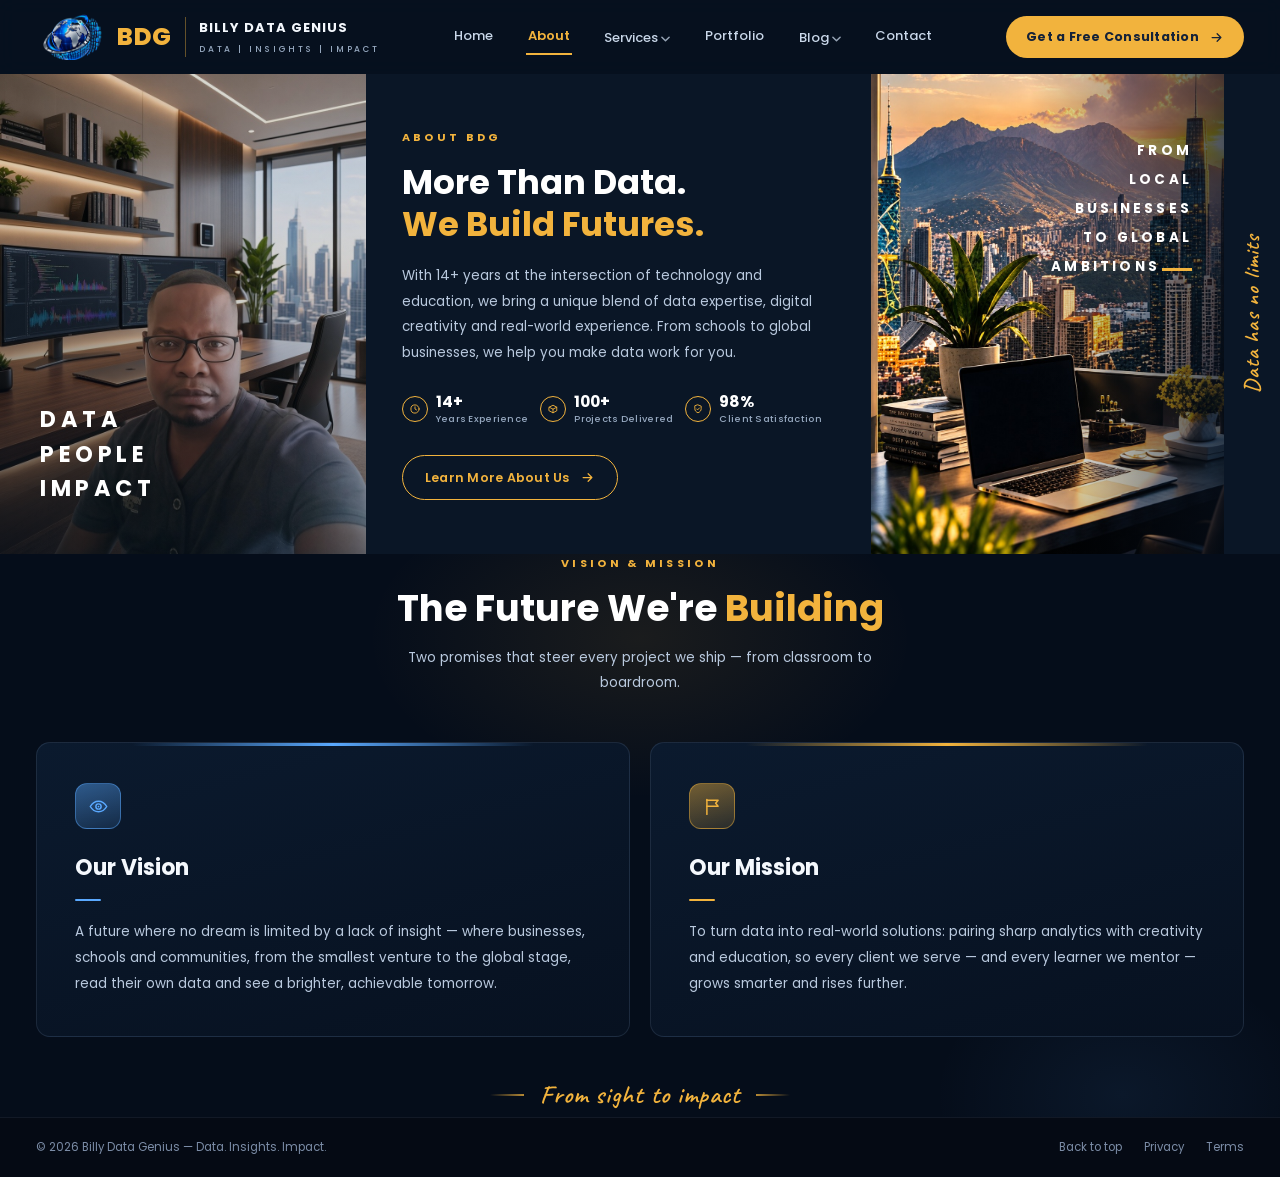
==== commit 4ac7e27b: "About: professional vision statement (place naming removed); fix double-encoded punctuation site-wid" ====
--- a/about.html
+++ b/about.html
@@ -53,7 +53,7 @@
       </div>
       <a href="contact.html">Contact</a>
     </nav>
-    <a href="contact.html" class="btn btn-gold header-cta" style="font-size:12.5px; padding:10px 20px">
+    <a href="consult.html" class="btn btn-gold header-cta" style="font-size:12.5px; padding:10px 20px">
       Get a Free Consultation
       <svg class="arr" viewBox="0 0 24 24"><path d="M5 12h14M13 6l6 6-6 6"/></svg>
     </a>
@@ -68,7 +68,7 @@
     <a href="portfolio.html">Portfolio</a>
     <a href="blog.html">Blog</a>
     <a href="contact.html">Contact</a>
-    <a href="contact.html" style="color:var(--gold); font-weight:600">Get a Free Consultation →</a>
+    <a href="consult.html" style="color:var(--gold); font-weight:600">Get a Free Consultation →</a>
   </nav>
 </header>
 
@@ -77,7 +77,7 @@
 <!-- ===================== ABOUT ===================== -->
 <section class="about-band" id="about" aria-label="About BDG">
   <div class="panel panel-1">
-    <img src="images/about-impact-portrait.jpg" alt="The Billy Data Genius founder at his desk â€” dual monitors showing data dashboards, warm office lighting and the city skyline behind him">
+    <img src="images/about-impact-portrait.jpg" alt="The Billy Data Genius founder at his desk — dual monitors showing data dashboards, warm office lighting and the city skyline behind him">
     <p class="band-caption">Data<br>People<br>Impact</p>
   </div>
   <div class="panel about-panel">
@@ -122,7 +122,7 @@
     <div class="vm-head reveal">
       <p class="eyebrow gold">Vision & Mission</p>
       <h2>The Future We're <span class="gold-text">Building</span></h2>
-      <p class="vm-sub">Two promises that steer every project we ship â€” from classroom to boardroom.</p>
+      <p class="vm-sub">Two promises that steer every project we ship — from classroom to boardroom.</p>
     </div>
     <div class="vm-grid">
       <article class="vm-card reveal" style="--ac:#5AA9FF; --ac-soft:rgba(90,169,255,.45)">
@@ -130,8 +130,9 @@
           <svg viewBox="0 0 24 24"><path d="M2.6 12S6.1 6 12 6s9.4 6 9.4 6-3.5 6-9.4 6-9.4-6-9.4-6z"/><circle cx="12" cy="12" r="3"/><circle class="fill" cx="12" cy="12" r="1"/></svg>
         </span>
         <h3>Our Vision</h3>
-        <p class="vm-copy">A future where no dream is limited by a lack of insight â€” where businesses, schools and
-          communities, from Kabokweni to the world, look at their own data and see a brighter, achievable tomorrow.</p>
+        <p class="vm-copy">A future where no dream is limited by a lack of insight — where businesses, schools and
+          communities, from the smallest venture to the global stage, read their own data and see a brighter,
+          achievable tomorrow.</p>
       </article>
       <article class="vm-card reveal" style="--ac:#F2B33D; --ac-soft:rgba(242,179,61,.45)">
         <span class="vm-ico" aria-hidden="true">
@@ -139,7 +140,7 @@
         </span>
         <h3>Our Mission</h3>
         <p class="vm-copy">To turn data into real-world solutions: pairing sharp analytics with creativity and
-          education, so every client we serve â€” and every learner we mentor â€” grows smarter and rises further.</p>
+          education, so every client we serve — and every learner we mentor — grows smarter and rises further.</p>
       </article>
     </div>
     <p class="vm-quote">From sight to impact</p>
@@ -151,7 +152,7 @@
 <!-- ===================== FOOTER ===================== -->
 <footer class="site-footer">
   <div class="wrap footer-inner">
-    <small>Â© 2026 Billy Data Genius â€” Data. Insights. Impact.</small>
+    <small>© 2026 Billy Data Genius — Data. Insights. Impact.</small>
     <nav class="footer-links" aria-label="Footer">
       <a href="#top">Back to top</a>
       <a href="contact.html">Privacy</a>
--- a/styles.css
+++ b/styles.css
@@ -564,4 +564,18 @@
 .nav-menu a{display:block; padding:9px 12px; border-radius:8px;
   font-size:12.5px; font-weight:500; color:var(--text-2); transition:.16s; white-space:nowrap}
 .nav-menu a:hover{color:var(--gold); background:rgba(242,179,61,.1)}
-@media (prefers-reduced-motion:reduce){ .nav-menu{transition:none} }+@media (prefers-reduced-motion:reduce){ .nav-menu{transition:none} }
+/* ================= hero 3D layers (globe + drone) ================= */
+.hero-media{z-index:0}
+.hero-grad{z-index:0}
+#globeCanvas{position:absolute; inset:0; z-index:1; display:block; pointer-events:none}
+.hero-copy{position:relative; z-index:4}
+.hero-actions{position:relative; z-index:5}
+#droneCanvas{position:absolute; inset:0; z-index:6; display:block; pointer-events:none}
+@media (max-width:640px){
+  /* keep the WebGL layers light and non-crowded on phones */
+  .hero-copy{z-index:4}
+}
+@media (prefers-reduced-motion:reduce){
+  #droneCanvas{display:none}
+}
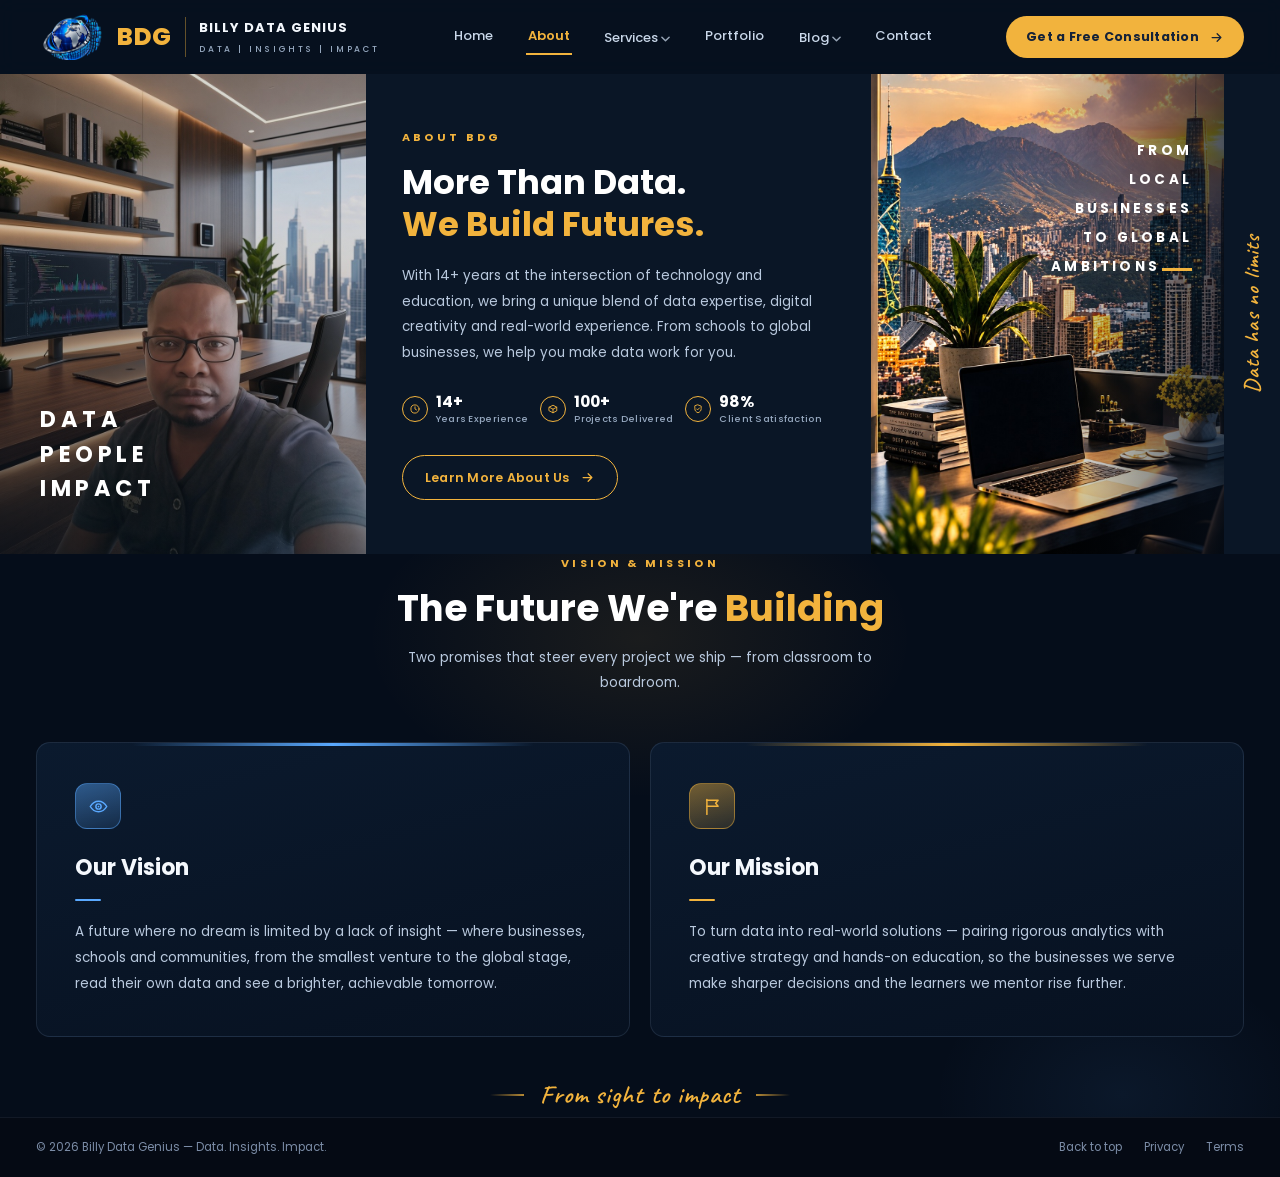
==== commit 3b87743b: "About: Mission card tone upgrade to match the revised Vision" ====
--- a/about.html
+++ b/about.html
@@ -139,8 +139,9 @@
           <svg viewBox="0 0 24 24"><path d="M5.6 21V4"/><path d="M5.6 4.8h12.8l-2.8 3.4 2.8 3.4H5.6"/></svg>
         </span>
         <h3>Our Mission</h3>
-        <p class="vm-copy">To turn data into real-world solutions: pairing sharp analytics with creativity and
-          education, so every client we serve — and every learner we mentor — grows smarter and rises further.</p>
+        <p class="vm-copy">To turn data into real-world solutions — pairing rigorous analytics with creative
+          strategy and hands-on education, so the businesses we serve make sharper decisions and the learners
+          we mentor rise further.</p>
       </article>
     </div>
     <p class="vm-quote">From sight to impact</p>
